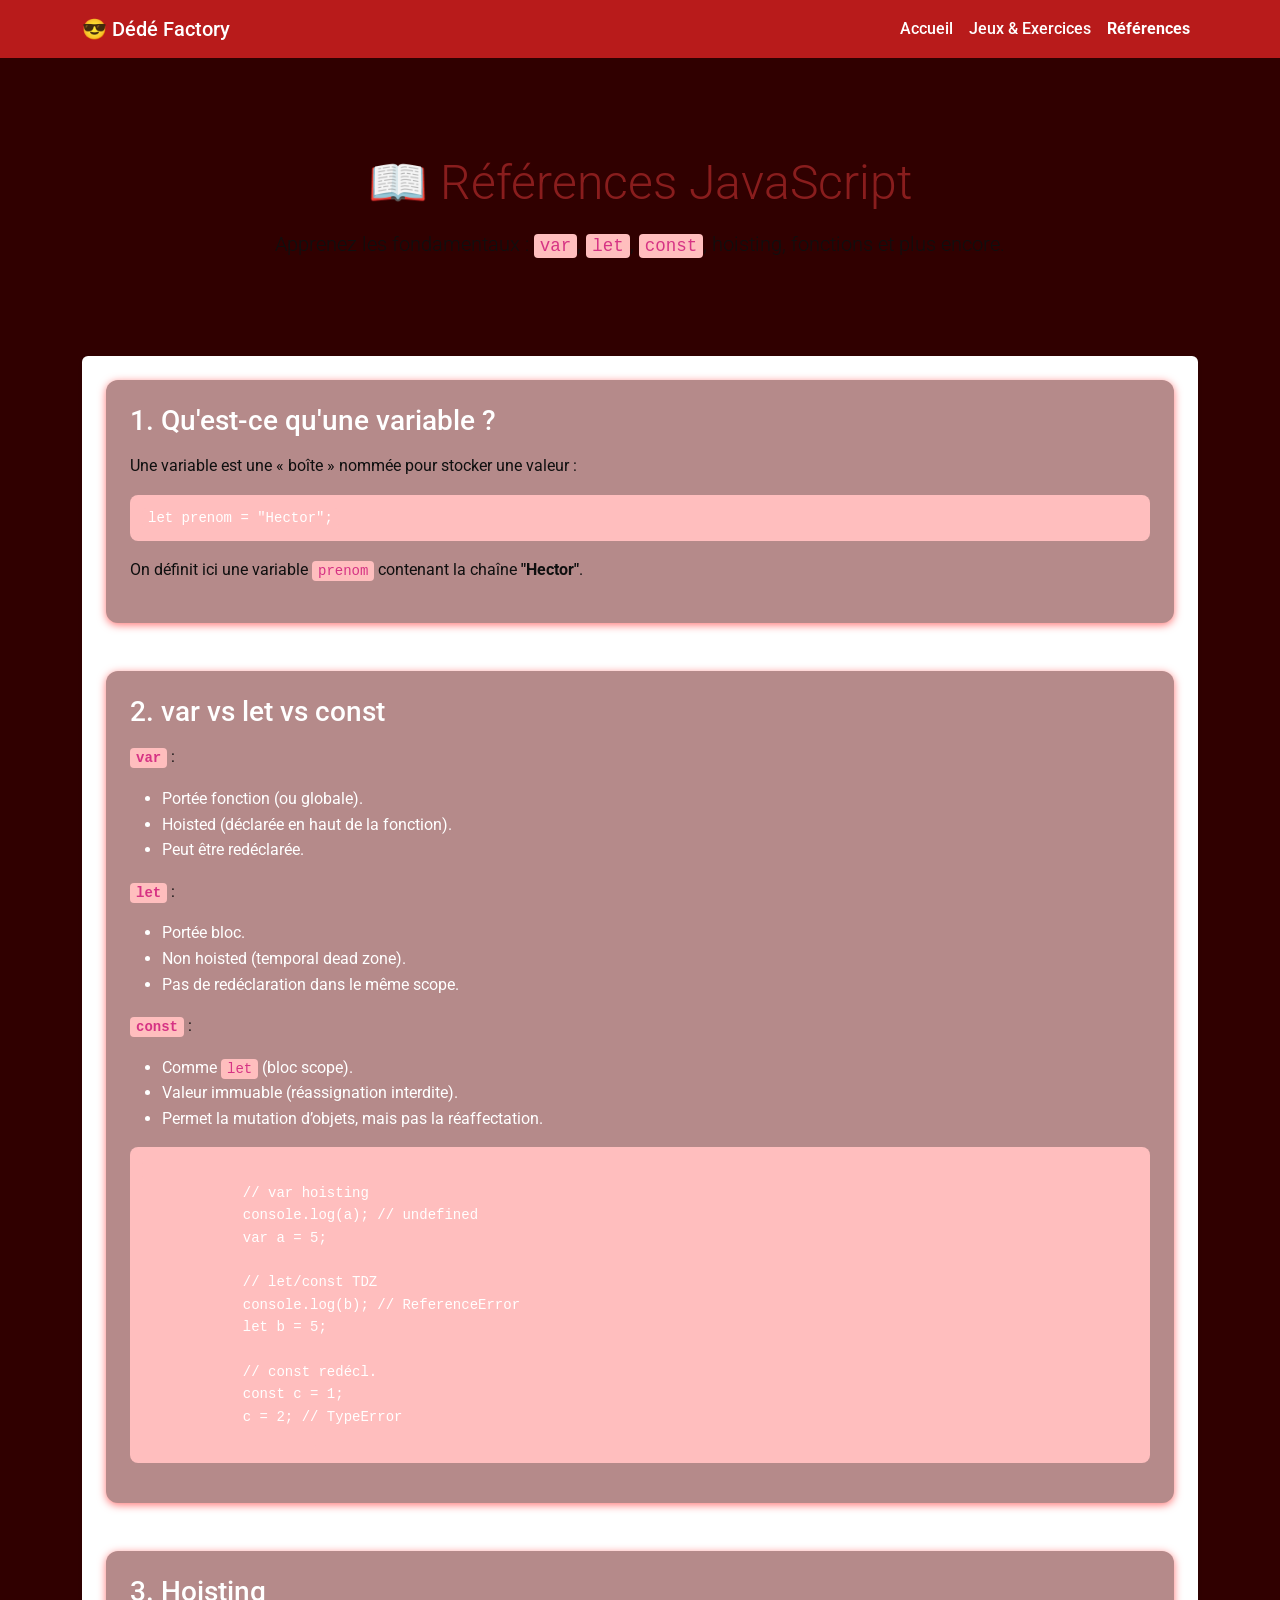
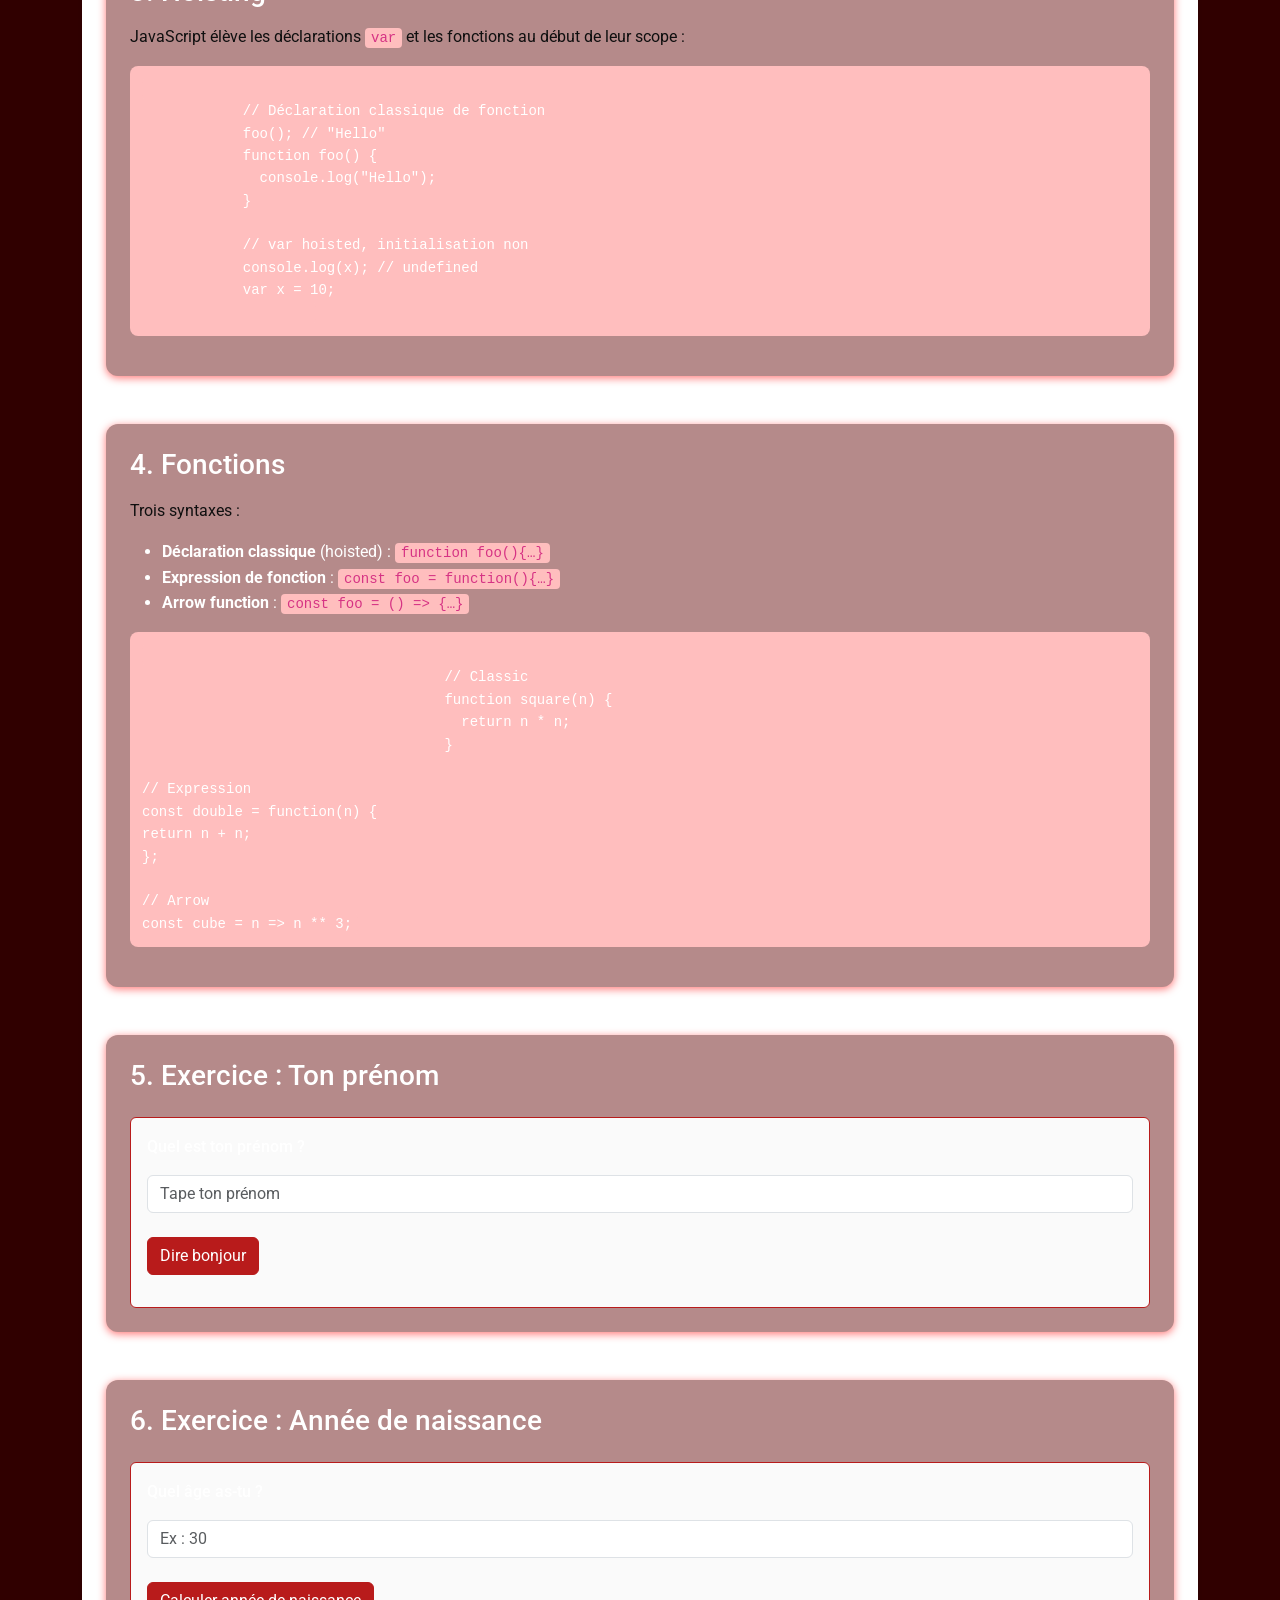
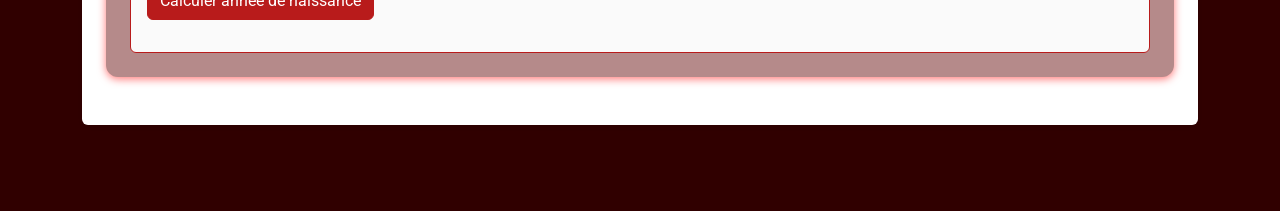
==== references.html @ 5aa45b3e "index update" ====
<!DOCTYPE html>
<html lang="fr">

<head>
    <meta charset="UTF-8">
    <meta name="viewport" content="width=device-width, initial-scale=1">
    <title>📖 Références – Dédé Factory</title>

    <!-- 1. Bootstrap CSS (CDN) -->
    <link href="https://cdn.jsdelivr.net/npm/bootstrap@5.3.7/dist/css/bootstrap.min.css" rel="stylesheet"
        integrity="sha384-LN+7fdVzj6u52u30Kp6M/trliBMCMKTyK833zpbD+pXdCLuTusPj697FH4R/5mcr" crossorigin="anonymous">
<!-- 2. Google Font : Roboto -->
    <link href="https://fonts.googleapis.com/css2?family=Roboto:wght@400;700&display=swap" rel="stylesheet">
<!-- 3. Feuille de styles globale -->
    <link rel="stylesheet" href="style.css">
</head>

<body>

    <!-- NAVBAR -->
    <nav class="navbar navbar-expand-lg navbar-dark bg-purple mb-4">
        <div class="container">
            <a class="navbar-brand" href="index.html">😎 Dédé Factory</a>
            <button class="navbar-toggler" type="button" data-bs-toggle="collapse" data-bs-target="#navbarNav"
                aria-controls="navbarNav" aria-expanded="false" aria-label="Toggle navigation">
                <span class="navbar-toggler-icon"></span>
            </button>
            <div class="collapse navbar-collapse" id="navbarNav">
                <ul class="navbar-nav ms-auto">
                    <li class="nav-item"><a class="nav-link" href="index.html">Accueil</a></li>
                    <li class="nav-item"><a class="nav-link" href="tutoriels.html">Jeux & Exercices</a></li>
                    <li class="nav-item"><a class="nav-link active" href="references.html">Références</a></li>
                </ul>
            </div>
        </div>
    </nav>

    <!-- HERO -->
    <header class="container my-5">
        <div class="p-5 text-center bg-purple-dark text-white rounded">
            <h1 class="display-5 mb-3">📖 Références JavaScript</h1>
            <p class="lead mb-0">
                Apprenez les fondamentaux : <code>var</code>, <code>let</code>, <code>const</code>, hoisting, fonctions
                et plus encore.
            </p>
        </div>
    </header>
    
    <!-- CONTENU PRINCIPAL -->
    <main class="container mb-5">
        <article class="bg-white p-4 rounded shadow-sm">
    
            <!-- 1. Qu’est-ce qu’une variable ? -->
            <section class="mb-5">
                <h2 class="h3 text-purple-dark mb-3">1. Qu'est-ce qu'une variable ?</h2>
                <p>Une variable est une « boîte » nommée pour stocker une valeur :</p>
                <pre class="code-snippet"><code>let prenom = "Hector";</code></pre>
                <p>On définit ici une variable <code>prenom</code> contenant la chaîne <strong>"Hector"</strong>.</p>
            </section>
    
            <!-- 2. var vs let vs const -->
            <section class="mb-5">
                <h2 class="h3 text-purple-dark mb-3">2. var vs let vs const</h2>
                <p>
                    <strong><code>var</code></strong> :
                <ul>
                    <li>Portée fonction (ou globale).</li>
                    <li>Hoisted (déclarée en haut de la fonction).</li>
                    <li>Peut être redéclarée.</li>
                </ul>
                </p>
                <p>
                    <strong><code>let</code></strong> :
                <ul>
                    <li>Portée bloc.</li>
                    <li>Non hoisted (temporal dead zone).</li>
                    <li>Pas de redéclaration dans le même scope.</li>
                </ul>
                </p>
                <p>
                    <strong><code>const</code></strong> :
                <ul>
                    <li>Comme <code>let</code> (bloc scope).</li>
                    <li>Valeur immuable (réassignation interdite).</li>
                    <li>Permet la mutation d’objets, mais pas la réaffectation.</li>
                </ul>
                </p>
                <pre class="code-snippet"><code>
            // var hoisting
            console.log(a); // undefined
            var a = 5;
            
            // let/const TDZ
            console.log(b); // ReferenceError
            let b = 5;
            
            // const redécl.
            const c = 1;
            c = 2; // TypeError
                    </code></pre>
            </section>
    
            <!-- 3. Hoisting -->
            <section class="mb-5">
                <h2 class="h3 text-purple-dark mb-3">3. Hoisting</h2>
                <p>JavaScript élève les déclarations <code>var</code> et les fonctions au début de leur scope :</p>
                <pre class="code-snippet"><code>
            // Déclaration classique de fonction
            foo(); // "Hello"
            function foo() {
              console.log("Hello");
            }
            
            // var hoisted, initialisation non
            console.log(x); // undefined
            var x = 10;
                    </code></pre>
            </section>

            <!-- 4. Fonctions -->
            <section class="mb-5">
                <h2 class="h3 text-purple-dark mb-3">4. Fonctions</h2>
                <p>Trois syntaxes :</p>
                <ul>
                    <li><strong>Déclaration classique</strong> (hoisted) : <code>function foo(){…}</code></li>
                    <li><strong>Expression de fonction</strong> : <code>const foo = function(){…}</code></li>
                    <li><strong>Arrow function</strong> : <code>const foo = () => {…}</code></li>
                </ul>
                <pre class="code-snippet"><code>
                                    // Classic
                                    function square(n) {
                                      return n * n;
                                    }

// Expression
const double = function(n) {
return n + n;
};

// Arrow
const cube = n => n ** 3;
</code></pre>
</section>

            <!-- 5. Exercice interactif : Ton prénom -->
            <section class="mb-5">
                <h2 class="h3 text-purple-dark mb-3">5. Exercice : Ton prénom</h2>
                <div class="exercice">
                    <div class="mb-3">
                        <label for="prenomInput" class="form-label">Quel est ton prénom ?</label>
                        <input type="text" id="prenomInput" class="form-control" placeholder="Tape ton prénom">
                    </div>
                    <button id="btnPrenom" class="btn btn-purple mb-2">Dire bonjour</button>
                    <div id="bonjourResult" class="mt-2"></div>
                    </div>
                    </section>

            <!-- 6. Exercice interactif : Année de naissance -->
            <section>
                <h2 class="h3 text-purple-dark mb-3">6. Exercice : Année de naissance</h2>
                <div class="exercice">
                    <div class="mb-3">
                        <label for="ageInput" class="form-label">Quel âge as-tu ?</label>
                        <input type="number" id="ageInput" class="form-control" placeholder="Ex : 30">
                    </div>
                    <button id="btnAge" class="btn btn-purple mb-2">Calculer année de naissance</button>
                    <div id="naissanceResult" class="mt-2"></div>
                    </div>
                    </section>

        </article>
        </main>
        
        <!-- Popper & Bootstrap JS -->
    <script src="https://cdn.jsdelivr.net/npm/@popperjs/core@2.11.8/dist/umd/popper.min.js"
        crossorigin="anonymous"></script>
    <script src="https://cdn.jsdelivr.net/npm/bootstrap@5.4.2/dist/js/bootstrap.min.js"
        crossorigin="anonymous"></script>

    <!-- SCRIPT : exercices interactifs -->
    <script>
                    // Exercice 5 : direBonjour
                    document.getElementById('btnPrenom').addEventListener('click', () => {
                        const prenom = document.getElementById('prenomInput').value.trim();
                        const cible = document.getElementById('bonjourResult');
            if (!prenom) {
                cible.textContent = 'Veuillez entrer un prénom.';
                cible.className = 'text-danger';
            } else {
                cible.textContent = `Bonjour ${prenom} ! Bienvenue.`;
                cible.className = 'text-dark';
            }
                });

                    // Exercice 6 : calculerNaissance
                    document.getElementById('btnAge').addEventListener('click', () => {
                        const ageVal = document.getElementById('ageInput').value;
                        const cible = document.getElementById('naissanceResult');
            const age = parseInt(ageVal, 10);
            if (isNaN(age) || age < 0) {
                cible.textContent = 'Veuillez entrer un âge valide.';
                cible.className = 'text-danger';
            } else {
                const year = new Date().getFullYear() - age;
                cible.textContent = `Tu es né(e) en ${year}.`;
                cible.className = 'text-dark';
            }
                });
    </script>

</body>

</html>
---- style.css ----
/*────────────────────────────────────────────────────────────────────────────
  Variables globales
────────────────────────────────────────────────────────────────────────────*/
:root {
    --purple:       #b81b1b;
    --red-dark:  #891d1d;
    --light-bg:     #300000;
    --text-color:   #ffffff;
    --card-bg:      #b58a8a;
    --card-shadow:  rgba(255, 2, 2, 0.543);
    --code-bg:      rgb(255, 190, 190);
    --alert-bg:     #ffffff;
    --alert-border: var(--purple);
  }
  
  /*────────────────────────────────────────────────────────────────────────────
    Reset & Base
  ────────────────────────────────────────────────────────────────────────────*/
  *,
  *::before,
  *::after {
    box-sizing: border-box;
  }
  
  body {
    margin: 0;
    padding: 0;
    font-family: 'Roboto', 'Segoe UI', sans-serif;
    background: var(--light-bg);
    color: var(--text-color);
    line-height: 1.6;
  }
  
  /*────────────────────────────────────────────────────────────────────────────
    Typography
  ────────────────────────────────────────────────────────────────────────────*/
  h1, h2 {
    color: var(--red-dark);
    margin-top: 0;
  }
  
  h1 {
    text-align: center;
    margin-bottom: 1.5rem;
  }
  
  code {
    background: var(--code-bg);
    padding: 2px 6px;
    border-radius: 4px;
    font-family: monospace;
  }
  
  /*────────────────────────────────────────────────────────────────────────────
    Navbar
  ────────────────────────────────────────────────────────────────────────────*/
  .navbar {
    background: var(--purple);
  }
  
  .navbar-brand,
  .nav-link {
    color: #ffffff !important;
    font-weight: 500;
  }
  
  .nav-link.active {
    font-weight: 700;
  }
  
  /*────────────────────────────────────────────────────────────────────────────
    Hero / Jumbotron
  ────────────────────────────────────────────────────────────────────────────*/
  .hero {
    background: var(--red-dark);
    color: #585887;
    text-align: center;
    padding: 3rem 1rem;
    border-radius: .5rem;
    margin-bottom: 2rem;
  }

  p {
    color: #0f0f0f;
  }
  
  /*────────────────────────────────────────────────────────────────────────────
    Sections & Cards
  ────────────────────────────────────────────────────────────────────────────*/
  /* pour les pages statiques simples */
  section {
    background: var(--card-bg);
    padding: 1.5rem;
    margin-bottom: 1.5rem;
    border-radius: 12px;
    box-shadow: 0 2px 8px var(--card-shadow);
  }
  
  /* pour les composants Bootstrap “card” */
  .card {
    border: none;
    border-radius: .75rem;
    box-shadow: 0 2px 8px var(--card-shadow);
    overflow: hidden;
  }
  
  .card-header {
    background: var(--purple);
    color: #fff;
    font-weight: 600;
    border-bottom: none;
  }
  
  .card-body {
    background: var(--card-bg);
    padding: 1.5rem;
  }
  
  /*────────────────────────────────────────────────────────────────────────────
    Forms & Controls
  ────────────────────────────────────────────────────────────────────────────*/
  button,
  select,
  input {
    cursor: pointer;
    padding: .5rem;
    border: 1px solid #b81b1b;
    border-radius: 6px;
    font-size: 1rem;
    margin-top: .5rem;
  }
  
  /* range sliders */
  .form-range::-webkit-slider-thumb {
    background: var(--purple);
  }
  
  .form-range::-moz-range-thumb {
    background: var(--purple);
  }
  
  /*────────────────────────────────────────────────────────────────────────────
    Boutons personnalisés
  ────────────────────────────────────────────────────────────────────────────*/
  .btn-purple {
    background: var(--purple);
    border-color: var(--purple);
    color: #fff;
  }
  
  .btn-purple:hover,
  .btn-purple:focus {
    background: var(--red-dark);
    border-color: var(--red-dark);
    color: #fff;
  }
  
  /*────────────────────────────────────────────────────────────────────────────
    Alertes & Feedback
  ────────────────────────────────────────────────────────────────────────────*/
  .alert {
    border-radius: .5rem;
  }
  
  .output,
  .alert-info,
  .alert-success,
  .alert-secondary,
  .alert-danger {
    margin-top: .75rem;
  }
  
  /*────────────────────────────────────────────────────────────────────────────
    Code snippets & Solutions
  ────────────────────────────────────────────────────────────────────────────*/
  pre.code-snippet {
    background: var(--code-bg);
    padding: .75rem;
    border-radius: .5rem;
    overflow-x: auto;
  }
  
  .solution {
    display: none;
    white-space: pre-wrap;
    background: var(--alert-bg);
    border-left: 3px solid var(--alert-border);
    padding: .75rem;
    margin-top: .5rem;
  }
  
  /*────────────────────────────────────────────────────────────────────────────
    Exercices & Références
  ────────────────────────────────────────────────────────────────────────────*/
  .ref-section {
    max-width: 800px;
    margin: auto auto 3rem;
    background: var(--card-bg);
    padding: 2rem;
    border-radius: .5rem;
    box-shadow: 0 2px 8px var(--card-shadow);
  }
  
  .exercice {
    margin-top: 1.5rem;
    padding: 1rem;
    background: #fafafa;
    border: 1px solid #b81b1b;
    border-radius: 6px;
  }
  
  .exercice label {
    font-weight: 500;
  }
  
  ref-section code {
    background: var(--code-bg);
  }
  
  /*────────────────────────────────────────────────────────────────────────────
    Utility classes
  ────────────────────────────────────────────────────────────────────────────*/
  .text-center {
    text-align: center;
  }
  
  .mt-1 { margin-top: .5rem; }
  .mt-2 { margin-top: 1rem; }
  .mt-3 { margin-top: 1.5rem; }
  .mb-1 { margin-bottom: .5rem; }
  .mb-2 { margin-bottom: 1rem; }
  .mb-3 { margin-bottom: 1.5rem; }
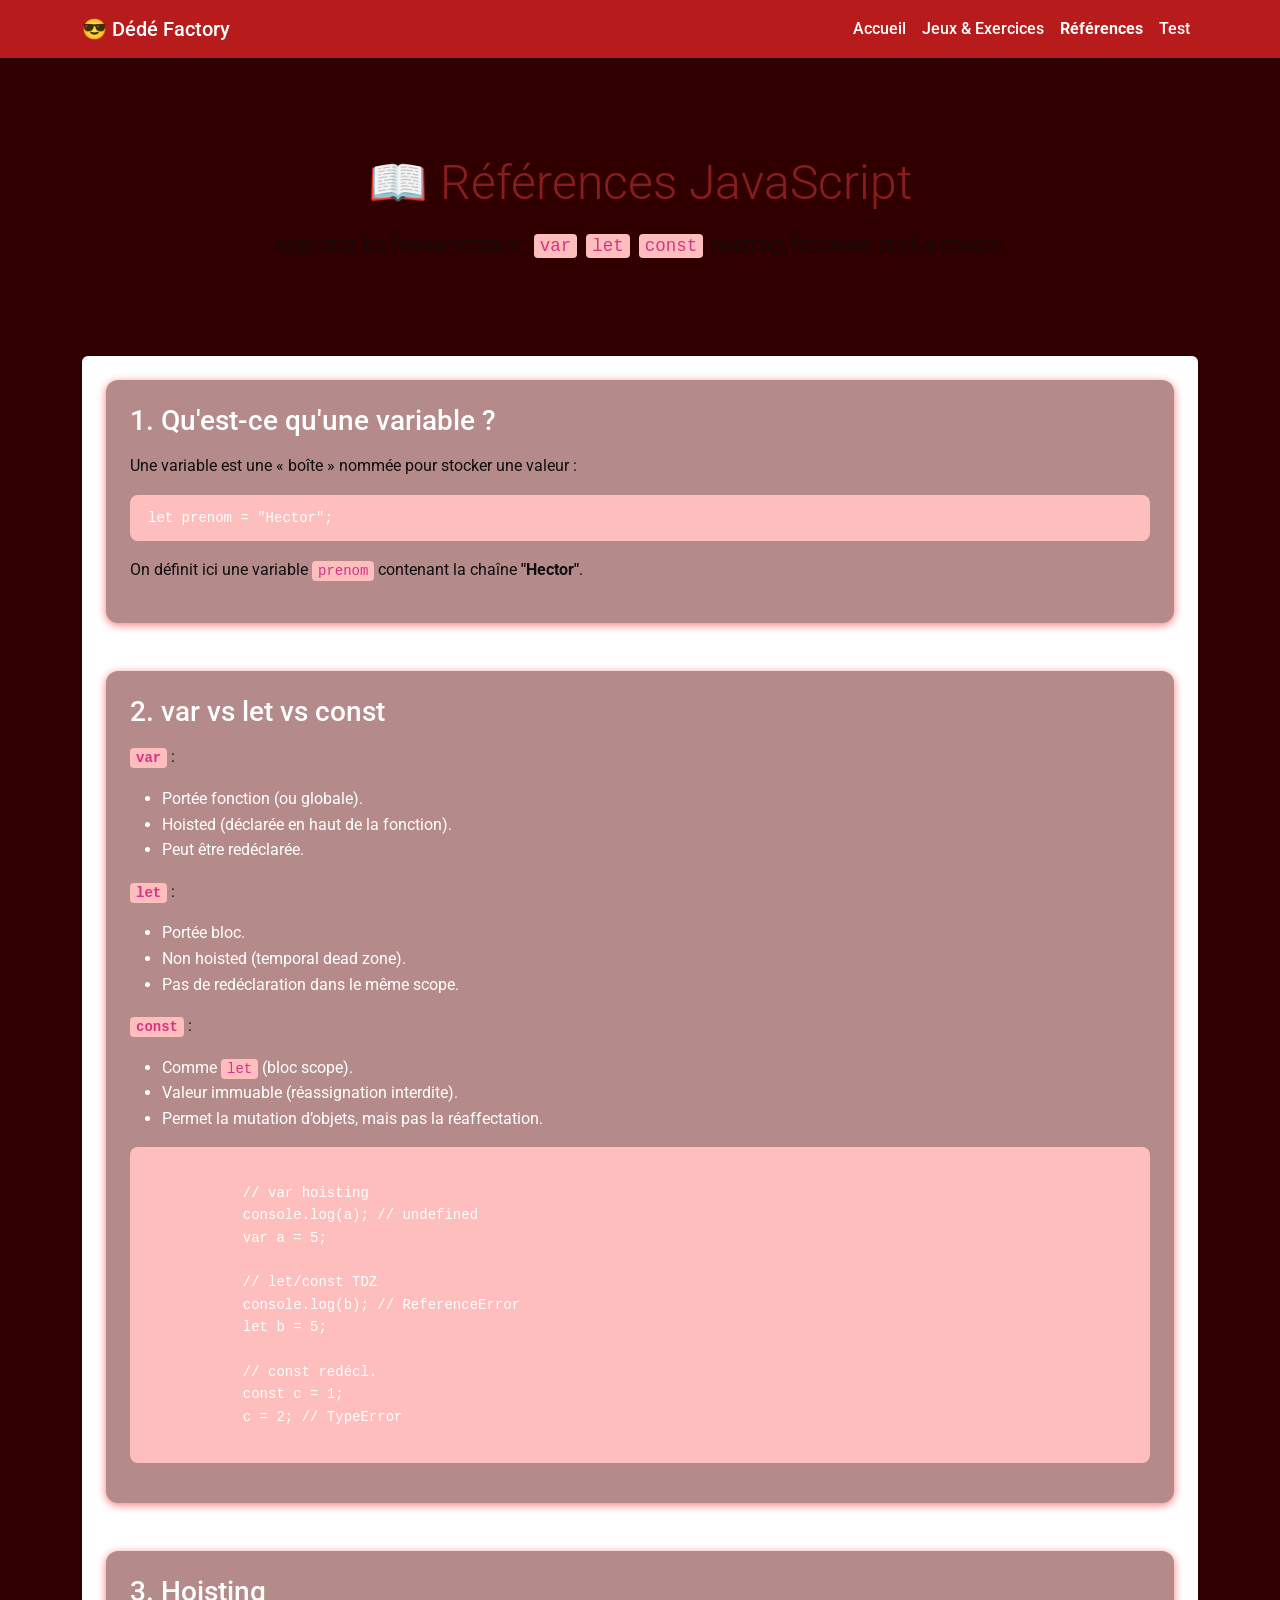
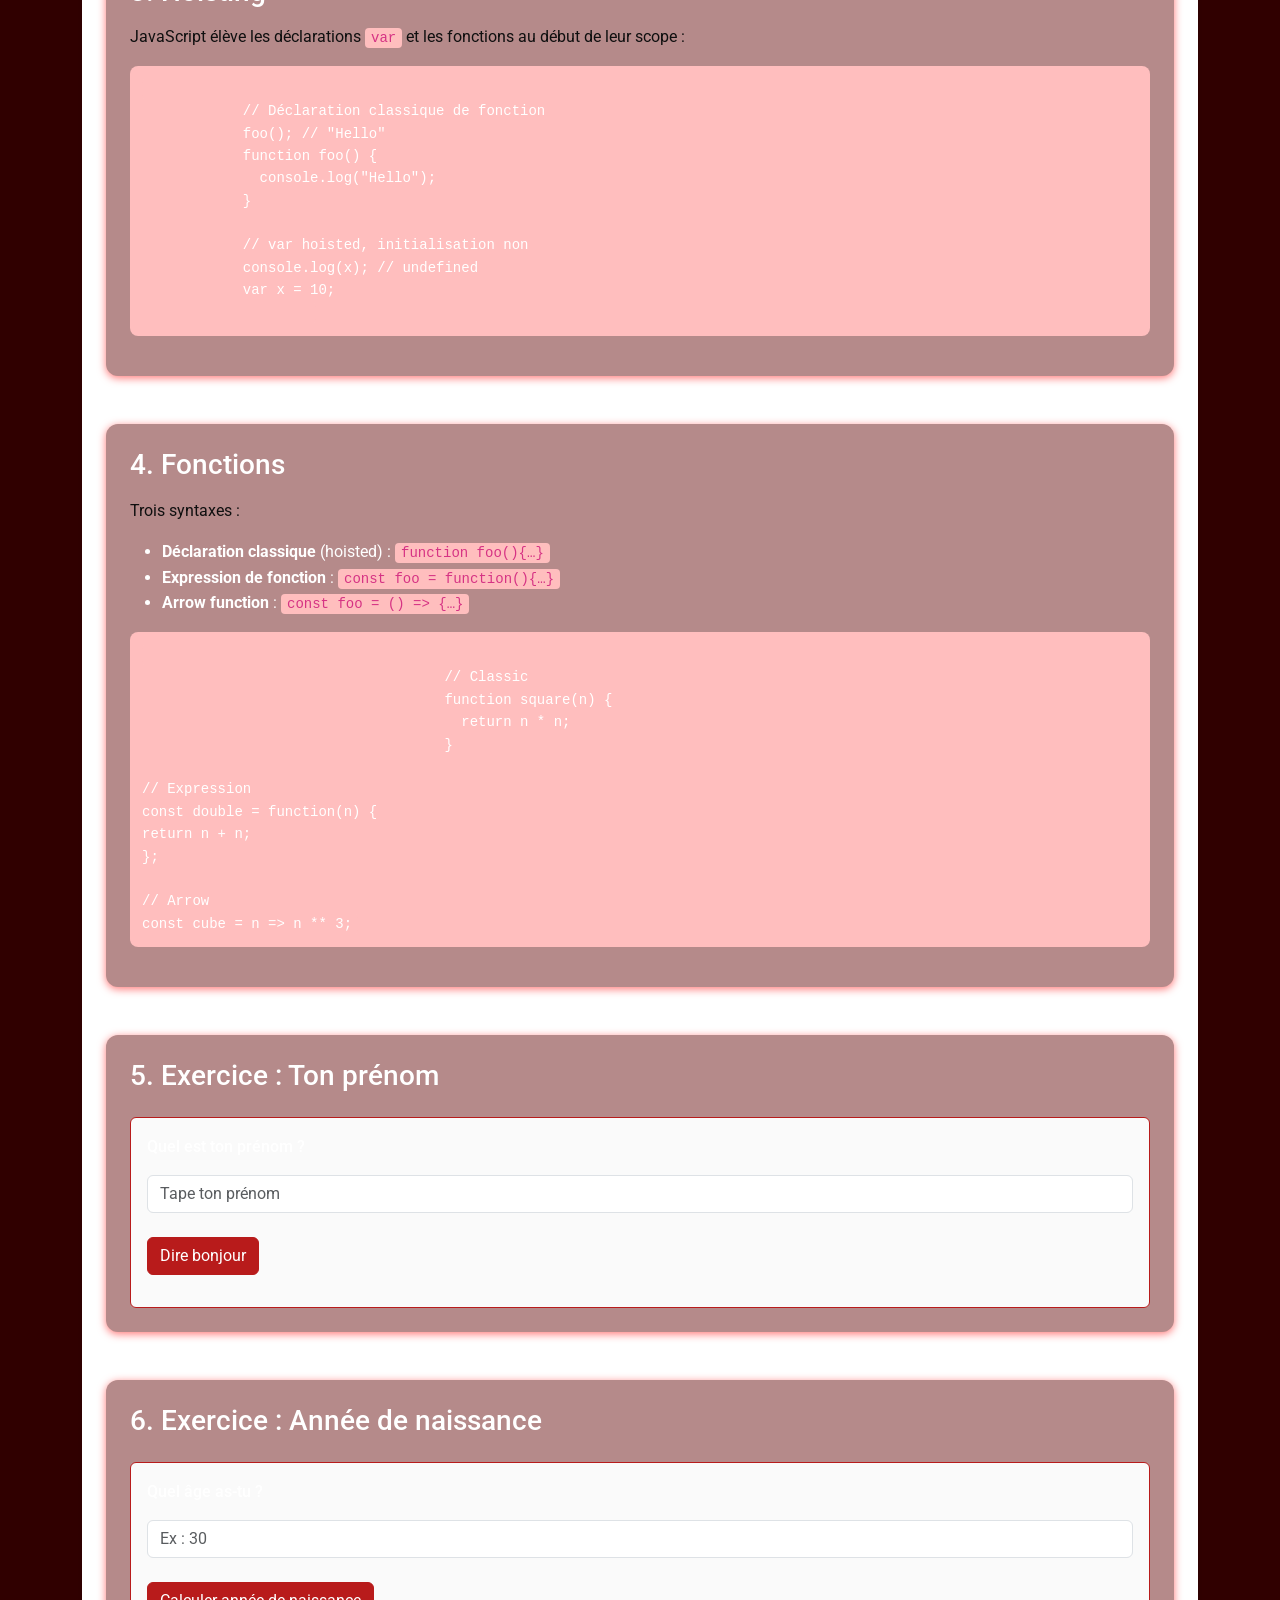
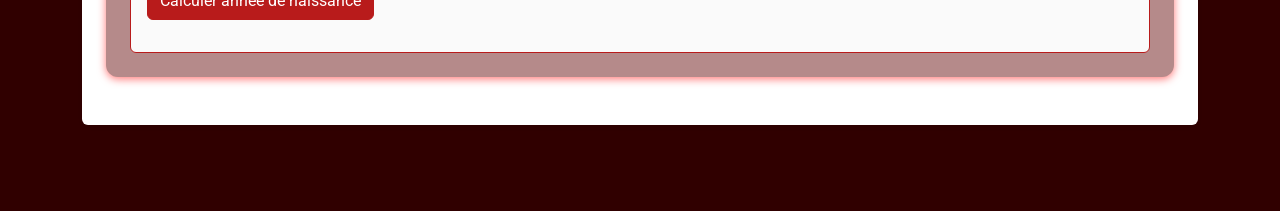
==== commit 202eacac: "test page update" ====
--- a/references.html
+++ b/references.html
@@ -30,6 +30,7 @@
                     <li class="nav-item"><a class="nav-link" href="index.html">Accueil</a></li>
                     <li class="nav-item"><a class="nav-link" href="tutoriels.html">Jeux & Exercices</a></li>
                     <li class="nav-item"><a class="nav-link active" href="references.html">Références</a></li>
+                    <li><a class="nav-link"  href="test.html">Test</a></li>
                 </ul>
             </div>
         </div>
